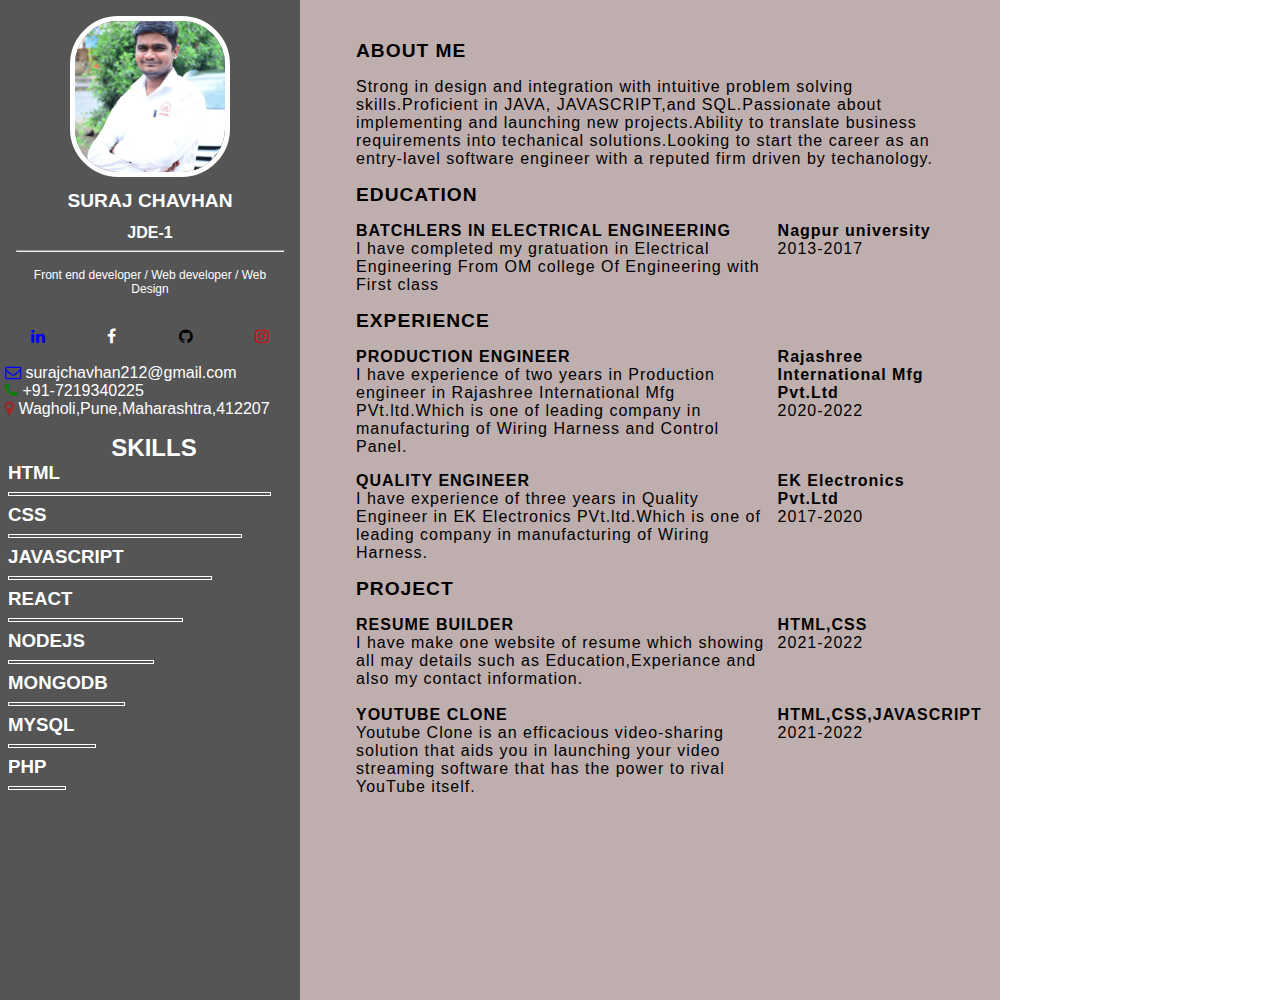
==== index.html @ 5e45c1c7 "modify" ====
<!DOCTYPE html>
<html lang="en">
<head>
    <meta charset="UTF-8">
    <meta http-equiv="X-UA-Compatible" content="IE=edge">
    <meta name="viewport" content="width=device-width, initial-scale=1.0">
    <title>Resume using css grid</title>
    <link rel="stylesheet" href="styles.css">
    <link rel="stylesheet" href="https://cdnjs.cloudflare.com/ajax/libs/font-awesome/4.7.0/css/font-awesome.min.css">
</head>
<main class="main-content">
    <section class="left-section">
        <div class="left-content">
            <div class="profile">
                <img class="profile-img" src="/profile.png" alt="Profile-picture">
            </div>
            <h2 class="name">Suraj Chavhan</h2>
            <h4 class="designation">JDE-1</h4>
            <hr>
            <p class="description">Front end developer / Web developer / Web Design</p>
        </div>
        <div class="contact info">
            <div class="contact item">
                <div class="social">
                    <li class="icon"><a href="https://www.linkedin.com/feed/" target="_blank"><i class="fa fa-linkedin" aria-hidden="true"></i></i></a></li>
                    <li class="icon"><a href="https://www.facebook.com/" target="blank "><i class="fa fa-facebook" aria-hidden="true"></i></a></li>
                    <li class="icon"><a href="https://github.com/orgs/desktop/repositories" target="blank "><i class="fa fa-github" aria-hidden="true"></i></a></li>
                    <li class="icon"><a href="https://www.instagram.com/" target="blank "><i class="fa fa-instagram" aria-hidden="true"></i></a></li>
                </div>
            <br>
            <div>
            <div class="personal">
                <li class="icon"><i class="fa fa-envelope-o" aria-hidden="true"></i>   surajchavhan212@gmail.com</li>
                <li class="icon"><i class="fa fa-phone" aria-hidden="true"></i>   +91-7219340225</li>
                <li class="icon"><i class="fa fa-map-marker" aria-hidden="true"></i>   Wagholi,Pune,Maharashtra,412207</li>
        </div>
        </div>
        <div>
        <div class="skills">
            <h2 class="skills-title">SKILLS</h2>
            <div class="skill-content">
                <div class="skill-item">
                    <div class="skill-name">
                        <h3>HTML</h3>
                        </div>
                    <div class="skill-progress">
                        <div class="progress-bar" style ="width: 90%;">
                        </div>
                    </div>
                    <div class="skill-item">
                        <div class="skill-name">
                            <h3>CSS</h3>
                            </div>
                        <div class="skill-progress">
                            <div class="progress-bar" style ="width: 80%;"> 
                </div>
            </div>
            <div class="skill-item">
                <div class="skill-name">
                    <h3>JAVASCRIPT</h3>
                    </div>
                <div class="skill-progress">
                    <div class="progress-bar" style ="width: 70%;"> 
        </div>
    </div>
    <div class="skill-item">
        <div class="skill-name">
            <h3>REACT</h3>
            </div>
        <div class="skill-progress">
            <div class="progress-bar" style ="width: 60%;"> 
</div>
</div>
<div class="skill-item">
    <div class="skill-name">
        <h3>NODEJS</h3>
        </div>
    <div class="skill-progress">
        <div class="progress-bar" style ="width: 50%;"> 
</div>
</div> 
<div class="skill-item">
    <div class="skill-name">
        <h3>MONGODB</h3>
        </div>
    <div class="skill-progress">
        <div class="progress-bar" style ="width: 40%;"> 
</div>
</div>
<div class="skill-item">
    <div class="skill-name">
        <h3>MYSQL</h3>
        </div>
    <div class="skill-progress">
        <div class="progress-bar" style ="width: 30%;"> 
</div>
</div>
<div class="skill-item">
    <div class="skill-name">
        <h3>PHP</h3>
        </div>
    <div class="skill-progress">
        <div class="progress-bar" style ="width: 20%;"></div> 
</div>
</div>    
        </div>
        </div>
    </section>
    <section class="right-section">
   <div class="right-main-content">
       <section class="about">
       <h2 class="right-title"> About Me</h2>
       <div class="about-me">
       <p class="para">Strong in design and integration with intuitive problem solving skills.Proficient in JAVA, JAVASCRIPT,and SQL.Passionate about implementing and launching new projects.Ability to translate business requirements into techanical solutions.Looking to start the career as an entry-lavel software engineer with a reputed firm driven by techanology.
       </div></p>
    </section>
       <section class="education sect">
       <h2 class="right-title">Education</h2>
       <div class="detail">
       <div class="education-content">
        <p class="sub-title"><b>Batchlers in Electrical Engineering</b>
        <p class="p"> I have completed my gratuation in Electrical Engineering From OM college Of Engineering with First class</p>
        </p> 
    </div>
       <div class="university">
           <p><head><b>Nagpur university</b></head>
        <br>
    2013-2017</p>
    </div>
</div>
    </section>
       <section class="experience sect">
  <h2 class="right-title">Experience</h2>
   <div class="detail">
      <div class="experiance-content">
              <p class="sub-title">
                  <b>Production Engineer</b> </p>
                 <p> I have experience of two years in Production engineer in Rajashree International Mfg PVt.ltd.Which is one of leading company in manufacturing of Wiring Harness and Control Panel.</p>
        </div>
        <div class="company">
              <p><b>Rajashree International Mfg Pvt.Ltd</b><br>
               2020-2022</p>
        </div>
    </div>  
    <div class="detail">
        <div class="experiance-content">
                <p class="sub-title">
                    <b>Quality Engineer</b> </p>
                   <p> I have experience of three years in Quality Engineer in EK Electronics PVt.ltd.Which is one of leading company in manufacturing of Wiring Harness.</p>
          </div>
          <div class="company">
                <p><b>EK Electronics Pvt.Ltd</b><br>
                 2017-2020</p>
          </div>
      </div>  
       </section>
       <section class="project sect">
           <h2 class="right-title">PROJECT</h2>
           <div class="detail">
               <div class="project-content">
                   <p class="p">
                       <p class="sub-title"><b>Resume Builder</b></p>
                       I have make one website of resume which showing all may details such as Education,Experiance and also my contact information.
                   </p>
                   <br>
               </div>
               <div class="project">
                   <p><b>HTML,CSS</b><br>
                2021-2022</p>
               </div>
               <div class="project-content">
                <p class="p">
                    <p class="sub-title"><b>YouTube Clone</b></p>
                    Youtube Clone is an efficacious video-sharing solution that aids you in launching your video streaming software that has the power to rival YouTube itself.
                </p>
            </div>
            <div class="project">
                <p><b>HTML,CSS,JAVASCRIPT</b><br>
             2021-2022</p>
            </div>
           </div>
        


       </section>
    </section>
</main>
<body>

</body>
</html
---- styles.css ----
*{
    margin: 0;
    padding: 0;
    box-sizing:border-box;
    font-family: 'Segoe UI', Tahoma, Geneva, Verdana, sans-serif;
    list-style: none;
}
.main-content{
    min-height: 1000px;
    width: 90%;
    display: grid;
    grid-template-columns: 300px 700px;
    padding: 20px auto;
}
.left-section{
background-color:#555555;
grid-column: span 1;
}
.right-section{
grid-column: span 1/ span 2;
    background-color:rgba(68, 19, 19, 0.345);
}
.left-content{
    padding: 1rem;  
}
.profile-img{
    display:block;
    justify-items: center;
    margin: auto;
    border: solid 5px white;
    border-radius: 30%;
    width: 60%;
}
.social{
    color:white;
}
.name{
    font-size: 1.2rem;
    font-weight: 700;
    text-align:center;
    text-transform: uppercase;
    letter-spacing: 0.02px;
    padding: 0.8rem;
    color: white;
}
.designation{
    font-size: 1rem;
    text-align: center;
    text-transform: uppercase;
    padding-bottom: 0.5rem;
    color: white;
}
.description{
    font-size: 0.75rem;
    text-align: center;
    padding: 1rem;
    color: white;
}
.social{
    color:white;
    display:flex;
    justify-content: space-around;
}
.personal{
    margin-left: 5px;
    color:white;

}
.skills{
text-align: center;
font-size: 0.75;
text-align: center;
text-transform: uppercase;
padding-top: 1rem;
padding-bottom: 0.5rem;
color: white;
padding-left: 0.5rem;
}
.skill-name{
font-size: 0.65;
font-weight: 0.65;
text-align: left;
padding-bottom: 00.5rem;
color: white;   
}
.progress-bar{
    border:1px solid white;
    height:4px;
    
}
.skill-progress{
    padding-bottom: 0.5rem;
}
.fa-facebook{
    color: white;
}
.fa-linkedin{
    color: blue;
}
.fa-github{
    color: black;
}
.fa-instagram{
    color: rgb(207, 14, 14);
}
.fa-envelope-o{
    color: blue;
}
.fa-phone{
    color: green;
}
.fa-map-marker{
    color: rgb(159, 40, 40);
}
@media screen and (max-width:673px){
    .main-content{
        grid-template-columns: repeat(1, 1fr);
      }
}
.right-section{
padding-top: 2rem;
padding-bottom: 2rem;
padding-left: 3rem;
padding-right: 3rem;
}
.right-title{
    text-transform: uppercase;
    font-size: 1.2rem;
    font-weight: 700px;
    padding: 0.5rem;
    letter-spacing: 1px;
}
.detail{
    padding: 0.5rem;
    letter-spacing: 1px;
    display: grid;
    grid-template-columns: 70% 30%;
    column-gap: 10px;
}
.about-me{
    padding: 0.5rem;
    letter-spacing: 1px;
}
.sub-title{
    text-transform: uppercase;
}
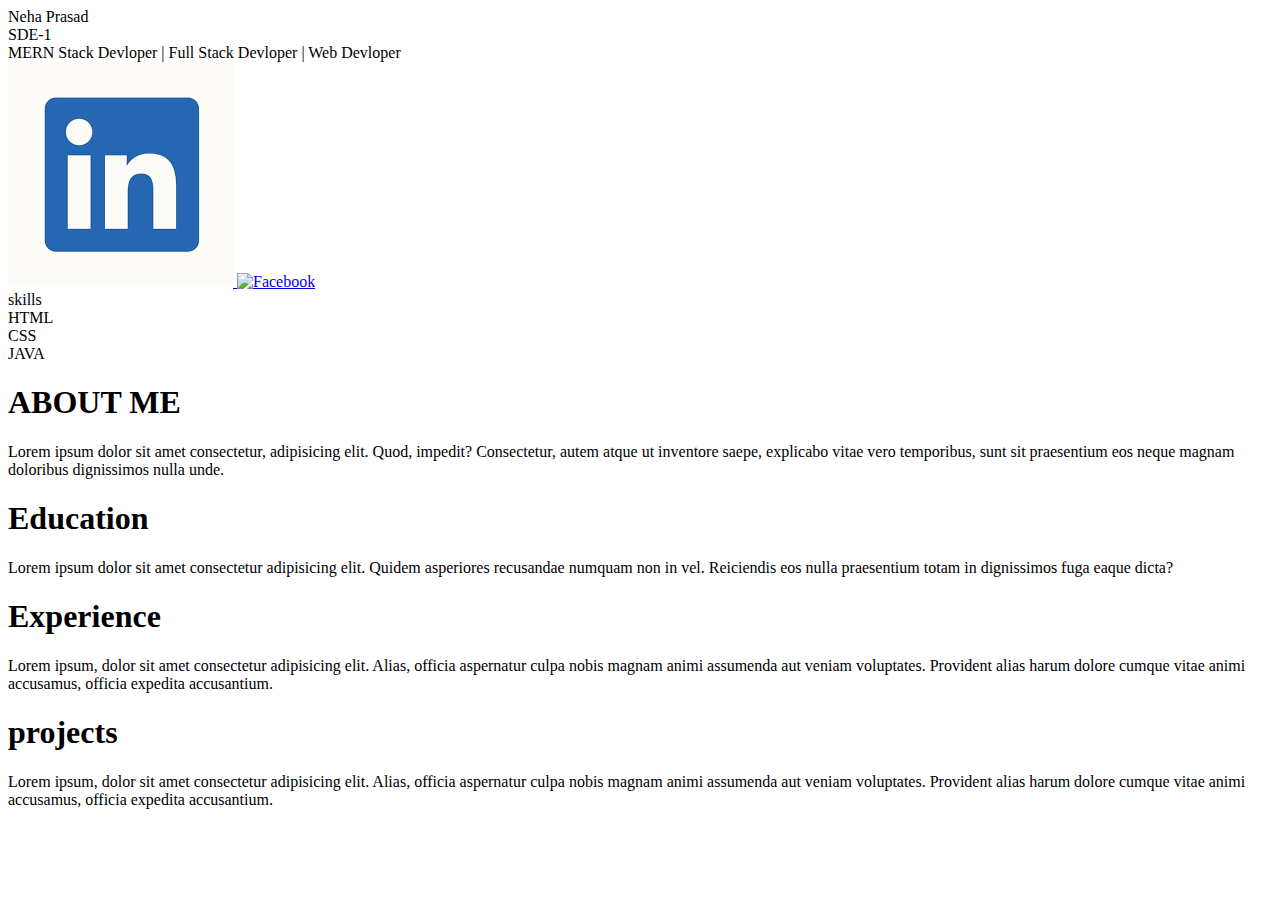
==== commit 99160a42: "Update index.html" ====
--- a/index.html
+++ b/index.html
@@ -1,191 +1,94 @@
 <!DOCTYPE html>
-<html lang="en">
-<head>
-    <meta charset="UTF-8">
-    <meta http-equiv="X-UA-Compatible" content="IE=edge">
-    <meta name="viewport" content="width=device-width, initial-scale=1.0">
-    <title>Resume using css grid</title>
-    <link rel="stylesheet" href="styles.css">
+<html lang="en">        
+    <head>
+        <meta charset="utf-8">
+        <meta http-equiv="X-UA-Compatible" content="IE=edge">
+        <meta name="viewport" content="width=device-width, initial-scale=1">
+        <meta name="description" content="">
+        <meta name="author" content="">
+        <title>Resume</title>
+        
+    <link rel="preconnect" href="https://fonts.googleapis.com">
+    <link rel="preconnect" href="https://fonts.gstatic.com" crossorigin>
+    <link rel="stylesheet" href="./style.css">
+    <link href="https://fonts.googleapis.com/css2?family=Poppins:wght@100;300;400;600&display=swap" rel="stylesheet">
     <link rel="stylesheet" href="https://cdnjs.cloudflare.com/ajax/libs/font-awesome/4.7.0/css/font-awesome.min.css">
-</head>
-<main class="main-content">
-    <section class="left-section">
-        <div class="left-content">
-            <div class="profile">
-                <img class="profile-img" src="/profile.png" alt="Profile-picture">
-            </div>
-            <h2 class="name">Suraj Chavhan</h2>
-            <h4 class="designation">JDE-1</h4>
-            <hr>
-            <p class="description">Front end developer / Web developer / Web Design</p>
-        </div>
-        <div class="contact info">
-            <div class="contact item">
-                <div class="social">
-                    <li class="icon"><a href="https://www.linkedin.com/feed/" target="_blank"><i class="fa fa-linkedin" aria-hidden="true"></i></i></a></li>
-                    <li class="icon"><a href="https://www.facebook.com/" target="blank "><i class="fa fa-facebook" aria-hidden="true"></i></a></li>
-                    <li class="icon"><a href="https://github.com/orgs/desktop/repositories" target="blank "><i class="fa fa-github" aria-hidden="true"></i></a></li>
-                    <li class="icon"><a href="https://www.instagram.com/" target="blank "><i class="fa fa-instagram" aria-hidden="true"></i></a></li>
-                </div>
-            <br>
-            <div>
-            <div class="personal">
-                <li class="icon"><i class="fa fa-envelope-o" aria-hidden="true"></i>   surajchavhan212@gmail.com</li>
-                <li class="icon"><i class="fa fa-phone" aria-hidden="true"></i>   +91-7219340225</li>
-                <li class="icon"><i class="fa fa-map-marker" aria-hidden="true"></i>   Wagholi,Pune,Maharashtra,412207</li>
-        </div>
-        </div>
-        <div>
-        <div class="skills">
-            <h2 class="skills-title">SKILLS</h2>
-            <div class="skill-content">
-                <div class="skill-item">
-                    <div class="skill-name">
-                        <h3>HTML</h3>
+
+    </head>
+    <body>
+        <main class="main-content" contenteditable="true">
+            <section class="left-section">
+                 <div class="left-content">
+                    <!-- Write code for the left section here -->
+                    <div class="profile-detail">
+                        <div class="profile-image>"
+                        <img src="https://media-exp1.licdn.com/dms/image/C4D03AQF3aPfRmRR8Cg/profile-displayphoto-shrink_800_800/0/1516841812280?e=1654732800&v=beta&t=HVwmkFbtrTZ5hEmgt0XSXccio-K_lWZoi1R4Vlmm7ao" alt="Profile Image"/>
                         </div>
-                    <div class="skill-progress">
-                        <div class="progress-bar" style ="width: 90%;">
+                        <div class="name">Neha Prasad</div>
+                        <div class="designation">SDE-1</div>
+                        <div class="description">MERN Stack Devloper | Full Stack Devloper | Web Devloper</div>
+                        <div class="contact-item">
+                                <div class="icon">
+                                        <a href="linkedin.com/in/neha-prasad-8663251a" target="_blank">
+                                            <img src="[data-uri]" alt="LinkedIn">
+                                        </a>
+                                        <a href="https://www.facebook.com/neha.prasad.142/" target="blank">
+                                            <img src="https://image.shutterstock.com/image-vector/facebook-icon-vector-illustration-social-600w-2109892373.jpg" alt="Facebook" />
+                                        </a>   
+                                </div>
+                    </div>
+                    <div class="skills">skills</div>
+
+                        <div class="skill-name">
+
+                            <div class="">HTML</div>
+                            <div class="progress-bar bar-1"></div>
+                            <div class="">CSS</div>
+                            <div class="progress-bar bar-2"></div>
+                            <div class="">JAVA</div>
+                            <div class="progress-bar bar-3"></div>
                         </div>
+                        
                     </div>
-                    <div class="skill-item">
-                        <div class="skill-name">
-                            <h3>CSS</h3>
-                            </div>
-                        <div class="skill-progress">
-                            <div class="progress-bar" style ="width: 80%;"> 
                 </div>
             </div>
-            <div class="skill-item">
-                <div class="skill-name">
-                    <h3>JAVASCRIPT</h3>
-                    </div>
-                <div class="skill-progress">
-                    <div class="progress-bar" style ="width: 70%;"> 
-        </div>
-    </div>
-    <div class="skill-item">
-        <div class="skill-name">
-            <h3>REACT</h3>
-            </div>
-        <div class="skill-progress">
-            <div class="progress-bar" style ="width: 60%;"> 
-</div>
-</div>
-<div class="skill-item">
-    <div class="skill-name">
-        <h3>NODEJS</h3>
-        </div>
-    <div class="skill-progress">
-        <div class="progress-bar" style ="width: 50%;"> 
-</div>
-</div> 
-<div class="skill-item">
-    <div class="skill-name">
-        <h3>MONGODB</h3>
-        </div>
-    <div class="skill-progress">
-        <div class="progress-bar" style ="width: 40%;"> 
-</div>
-</div>
-<div class="skill-item">
-    <div class="skill-name">
-        <h3>MYSQL</h3>
-        </div>
-    <div class="skill-progress">
-        <div class="progress-bar" style ="width: 30%;"> 
-</div>
-</div>
-<div class="skill-item">
-    <div class="skill-name">
-        <h3>PHP</h3>
-        </div>
-    <div class="skill-progress">
-        <div class="progress-bar" style ="width: 20%;"></div> 
-</div>
-</div>    
-        </div>
-        </div>
-    </section>
-    <section class="right-section">
-   <div class="right-main-content">
-       <section class="about">
-       <h2 class="right-title"> About Me</h2>
-       <div class="about-me">
-       <p class="para">Strong in design and integration with intuitive problem solving skills.Proficient in JAVA, JAVASCRIPT,and SQL.Passionate about implementing and launching new projects.Ability to translate business requirements into techanical solutions.Looking to start the career as an entry-lavel software engineer with a reputed firm driven by techanology.
-       </div></p>
-    </section>
-       <section class="education sect">
-       <h2 class="right-title">Education</h2>
-       <div class="detail">
-       <div class="education-content">
-        <p class="sub-title"><b>Batchlers in Electrical Engineering</b>
-        <p class="p"> I have completed my gratuation in Electrical Engineering From OM college Of Engineering with First class</p>
-        </p> 
-    </div>
-       <div class="university">
-           <p><head><b>Nagpur university</b></head>
-        <br>
-    2013-2017</p>
-    </div>
-</div>
-    </section>
-       <section class="experience sect">
-  <h2 class="right-title">Experience</h2>
-   <div class="detail">
-      <div class="experiance-content">
-              <p class="sub-title">
-                  <b>Production Engineer</b> </p>
-                 <p> I have experience of two years in Production engineer in Rajashree International Mfg PVt.ltd.Which is one of leading company in manufacturing of Wiring Harness and Control Panel.</p>
-        </div>
-        <div class="company">
-              <p><b>Rajashree International Mfg Pvt.Ltd</b><br>
-               2020-2022</p>
-        </div>
-    </div>  
-    <div class="detail">
-        <div class="experiance-content">
-                <p class="sub-title">
-                    <b>Quality Engineer</b> </p>
-                   <p> I have experience of three years in Quality Engineer in EK Electronics PVt.ltd.Which is one of leading company in manufacturing of Wiring Harness.</p>
-          </div>
-          <div class="company">
-                <p><b>EK Electronics Pvt.Ltd</b><br>
-                 2017-2020</p>
-          </div>
-      </div>  
-       </section>
-       <section class="project sect">
-           <h2 class="right-title">PROJECT</h2>
-           <div class="detail">
-               <div class="project-content">
-                   <p class="p">
-                       <p class="sub-title"><b>Resume Builder</b></p>
-                       I have make one website of resume which showing all may details such as Education,Experiance and also my contact information.
-                   </p>
-                   <br>
-               </div>
-               <div class="project">
-                   <p><b>HTML,CSS</b><br>
-                2021-2022</p>
-               </div>
-               <div class="project-content">
-                <p class="p">
-                    <p class="sub-title"><b>YouTube Clone</b></p>
-                    Youtube Clone is an efficacious video-sharing solution that aids you in launching your video streaming software that has the power to rival YouTube itself.
-                </p>
-            </div>
-            <div class="project">
-                <p><b>HTML,CSS,JAVASCRIPT</b><br>
-             2021-2022</p>
-            </div>
-           </div>
-        
+            </section>
 
-
-       </section>
-    </section>
-</main>
-<body>
-
-</body>
-</html+            <section class="right-section"> 
+                <div class="right-main-content">
+                    
+                    <!-- Write code for the right section here -->
+                    <div class="about-me">
+                            <h1 class="right-title">ABOUT ME</h1>
+                            Lorem ipsum dolor sit amet consectetur, adipisicing elit. Quod, impedit? Consectetur, 
+                            autem atque ut inventore saepe, explicabo vitae vero temporibus,
+                             sunt sit praesentium eos neque magnam doloribus dignissimos nulla unde.
+                        </div>
+    
+                        <div class="education">
+                            <h1 class="right-title">Education</h1>
+                            Lorem ipsum dolor sit amet consectetur adipisicing elit.
+                             Quidem asperiores recusandae numquam non in vel.
+                              Reiciendis eos nulla praesentium totam in dignissimos fuga eaque dicta?
+                        </div>
+    
+                        <div class="experience">
+                          <h1 class="right-title">Experience</h1>
+                          Lorem ipsum, dolor sit amet consectetur adipisicing elit. Alias,
+                           officia aspernatur culpa nobis magnam animi assumenda aut veniam voluptates. 
+                          Provident alias harum dolore cumque vitae animi accusamus, officia expedita accusantium.
+                        
+                         </div>
+    
+                         <div class="projects">
+                            <h1 class="right-title">projects</h1>
+                            Lorem ipsum, dolor sit amet consectetur adipisicing elit. Alias,
+                             officia aspernatur culpa nobis magnam animi assumenda aut veniam voluptates. 
+                            Provident alias harum dolore cumque vitae animi accusamus, officia expedita accusantium.
+                          
+                           </div>
+                </div>
+            </section>
+        </main>
+    </body>
+</html> 
